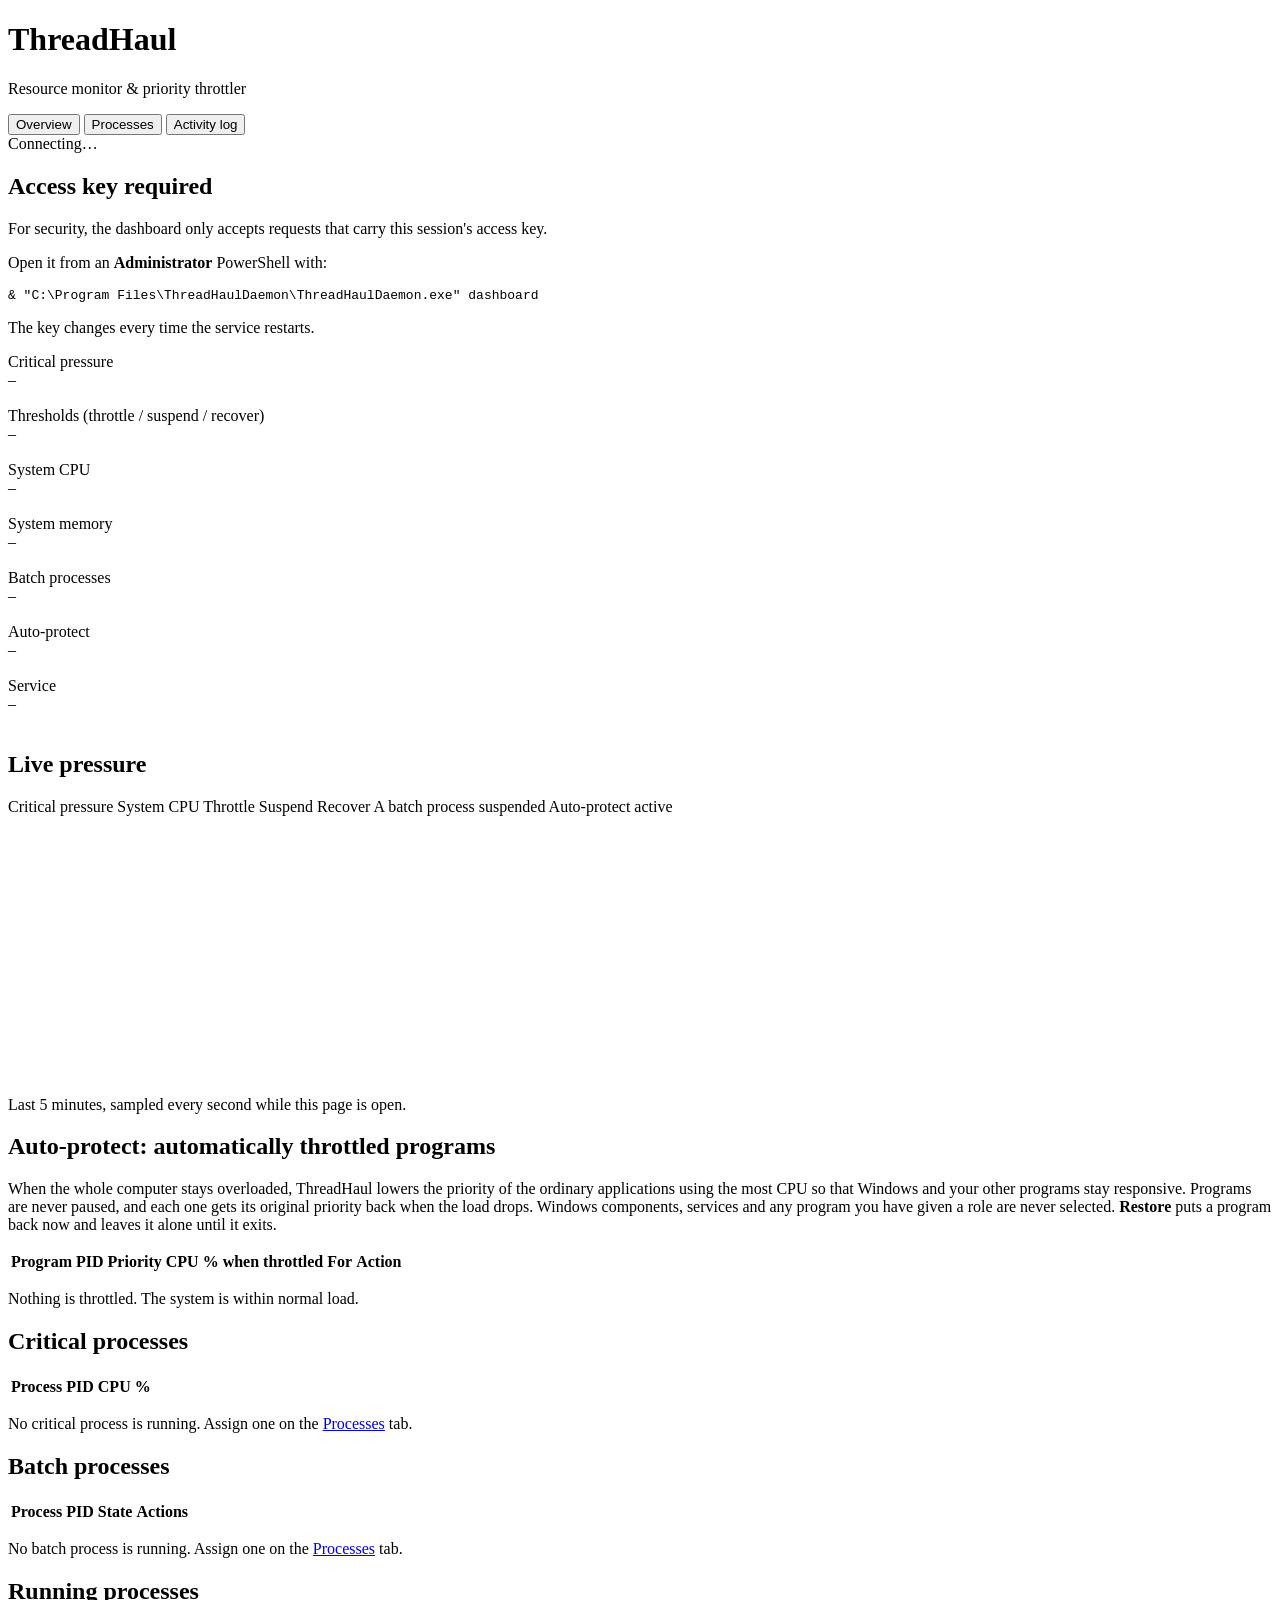
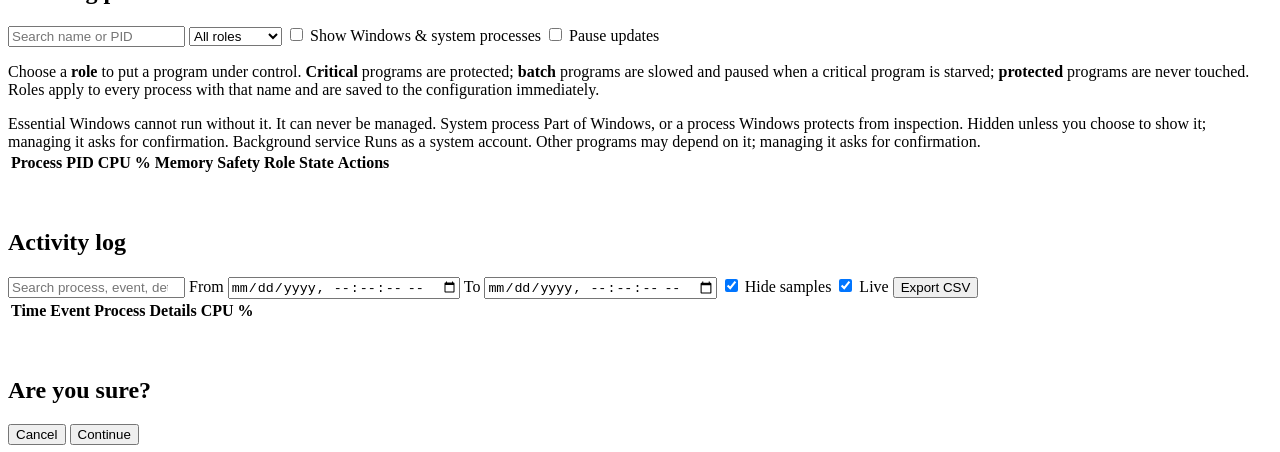
==== web/dashboard/index.html @ b4f81c67 "Restructure repository for open-source release Layout: - src/{actuator,telemetry,config,logging,serv" ====
<!doctype html>
<html lang="en">
<head>
  <meta charset="utf-8">
  <meta name="viewport" content="width=device-width, initial-scale=1">
  <title>ThreadHaul Dashboard</title>
  <link rel="stylesheet" href="/styles.css">
  <script src="/app.js" defer></script>
</head>
<body>
  <header class="topbar">
    <div class="brand">
      <span class="logo" aria-hidden="true"></span>
      <div>
        <h1>ThreadHaul</h1>
        <p class="subtitle">Resource monitor &amp; priority throttler</p>
      </div>
    </div>
    <nav class="tabs" role="tablist">
      <button class="tab active" data-tab="overview" role="tab">Overview</button>
      <button class="tab" data-tab="processes" role="tab">Processes</button>
      <button class="tab" data-tab="log" role="tab">Activity log</button>
    </nav>
    <div class="conn" id="conn"><span class="dot"></span><span id="conn-text">Connecting…</span></div>
  </header>

  <div id="auth" class="auth hidden">
    <div class="auth-card">
      <h2>Access key required</h2>
      <p>For security, the dashboard only accepts requests that carry this session's access key.</p>
      <p>Open it from an <strong>Administrator</strong> PowerShell with:</p>
      <pre>&amp; "C:\Program Files\ThreadHaulDaemon\ThreadHaulDaemon.exe" dashboard</pre>
      <p class="muted">The key changes every time the service restarts.</p>
    </div>
  </div>

  <main id="app">
    <!-- ============================== OVERVIEW ============================== -->
    <section id="tab-overview" class="panel">
      <div class="cards">
        <div class="card" id="card-pressure">
          <div class="card-label">Critical pressure</div>
          <div class="card-value" id="kpi-pressure">–</div>
          <div class="card-sub" id="kpi-pressure-sub">&nbsp;</div>
        </div>
        <div class="card">
          <div class="card-label">Thresholds (throttle / suspend / recover)</div>
          <div class="card-value small" id="kpi-thresholds">–</div>
          <div class="card-sub" id="kpi-thresholds-sub">&nbsp;</div>
        </div>
        <div class="card">
          <div class="card-label">System CPU</div>
          <div class="card-value" id="kpi-cpu">–</div>
          <div class="meter"><span id="meter-cpu"></span></div>
          <div class="card-sub" id="kpi-cpu-sub">&nbsp;</div>
        </div>
        <div class="card">
          <div class="card-label">System memory</div>
          <div class="card-value" id="kpi-mem">–</div>
          <div class="meter"><span id="meter-mem"></span></div>
          <div class="card-sub" id="kpi-mem-sub">&nbsp;</div>
        </div>
        <div class="card">
          <div class="card-label">Batch processes</div>
          <div class="card-value" id="kpi-batch">–</div>
          <div class="card-sub" id="kpi-batch-sub">&nbsp;</div>
        </div>
        <div class="card" id="card-auto">
          <div class="card-label">Auto-protect</div>
          <div class="card-value small" id="kpi-auto">–</div>
          <div class="card-sub" id="kpi-auto-sub">&nbsp;</div>
        </div>
        <div class="card">
          <div class="card-label">Service</div>
          <div class="card-value small" id="kpi-service">–</div>
          <div class="card-sub" id="kpi-service-sub">&nbsp;</div>
        </div>
      </div>

      <div class="box">
        <div class="box-head">
          <h2>Live pressure</h2>
          <div class="legend">
            <span><i class="sw sw-pressure"></i>Critical pressure</span>
            <span><i class="sw sw-cpu"></i>System CPU</span>
            <span><i class="sw sw-high"></i>Throttle</span>
            <span><i class="sw sw-crit"></i>Suspend</span>
            <span><i class="sw sw-low"></i>Recover</span>
            <span><i class="sw sw-susp"></i>A batch process suspended</span>
            <span><i class="sw sw-auto"></i>Auto-protect active</span>
          </div>
        </div>
        <canvas id="chart" height="260"></canvas>
        <p class="muted small-note">Last 5 minutes, sampled every second while this page is open.</p>
      </div>

      <div class="box" id="auto-box">
        <div class="box-head">
          <h2>Auto-protect: automatically throttled programs</h2>
          <span class="muted small-note" id="auto-rule"></span>
        </div>
        <p class="hint">
          When the whole computer stays overloaded, ThreadHaul lowers the priority of the ordinary applications using the most
          CPU so that Windows and your other programs stay responsive. Programs are never paused, and each one gets its original
          priority back when the load drops. Windows components, services and any program you have given a role are never
          selected. <strong>Restore</strong> puts a program back now and leaves it alone until it exits.
        </p>
        <table class="table">
          <thead><tr><th>Program</th><th>PID</th><th>Priority</th><th class="num">CPU % when throttled</th><th class="num">For</th><th class="actions-col">Action</th></tr></thead>
          <tbody id="auto-body"></tbody>
        </table>
        <p class="empty hidden" id="auto-empty">Nothing is throttled. The system is within normal load.</p>
      </div>

      <div class="grid2">
        <div class="box">
          <div class="box-head"><h2>Critical processes</h2></div>
          <table class="table">
            <thead><tr><th>Process</th><th>PID</th><th class="num">CPU %</th></tr></thead>
            <tbody id="critical-body"></tbody>
          </table>
          <p class="empty hidden" id="critical-empty">No critical process is running. Assign one on the <a href="#" data-goto="processes">Processes</a> tab.</p>
        </div>
        <div class="box">
          <div class="box-head"><h2>Batch processes</h2></div>
          <table class="table">
            <thead><tr><th>Process</th><th>PID</th><th>State</th><th class="actions-col">Actions</th></tr></thead>
            <tbody id="batch-body"></tbody>
          </table>
          <p class="empty hidden" id="batch-empty">No batch process is running. Assign one on the <a href="#" data-goto="processes">Processes</a> tab.</p>
        </div>
      </div>
    </section>

    <!-- ============================== PROCESSES ============================== -->
    <section id="tab-processes" class="panel hidden">
      <div class="box">
        <div class="box-head">
          <h2>Running processes</h2>
          <div class="toolbar">
            <input type="search" id="proc-search" placeholder="Search name or PID" autocomplete="off">
            <select id="proc-role-filter">
              <option value="all">All roles</option>
              <option value="critical">Critical</option>
              <option value="batch">Batch</option>
              <option value="protected">Protected</option>
              <option value="none">Unassigned</option>
            </select>
            <label class="check"><input type="checkbox" id="proc-show-system"> Show Windows &amp; system processes</label>
            <label class="check"><input type="checkbox" id="proc-pause"> Pause updates</label>
          </div>
        </div>
        <p class="hint">
          Choose a <strong>role</strong> to put a program under control. <strong>Critical</strong> programs are protected;
          <strong>batch</strong> programs are slowed and paused when a critical program is starved;
          <strong>protected</strong> programs are never touched. Roles apply to every process with that name and are saved to the
          configuration immediately.
        </p>
        <div class="safety-legend">
          <span><span class="badge safety-essential">Essential</span> Windows cannot run without it. It can never be managed.</span>
          <span><span class="badge safety-system">System process</span> Part of Windows, or a process Windows protects from inspection. Hidden unless you choose to show it; managing it asks for confirmation.</span>
          <span><span class="badge safety-service">Background service</span> Runs as a system account. Other programs may depend on it; managing it asks for confirmation.</span>
        </div>
        <div class="table-wrap">
          <table class="table sortable" id="proc-table">
            <thead>
              <tr>
                <th data-sort="name">Process</th>
                <th data-sort="pid" class="num">PID</th>
                <th data-sort="cpu" class="num sorted-desc">CPU %</th>
                <th data-sort="mem" class="num">Memory</th>
                <th data-sort="safety">Safety</th>
                <th data-sort="role">Role</th>
                <th>State</th>
                <th class="actions-col">Actions</th>
              </tr>
            </thead>
            <tbody id="proc-body"></tbody>
          </table>
        </div>
        <p class="muted small-note" id="proc-hidden"></p>
        <p class="muted small-note" id="proc-footer">&nbsp;</p>
      </div>
    </section>

    <!-- ============================== LOG ============================== -->
    <section id="tab-log" class="panel hidden">
      <div class="box">
        <div class="box-head">
          <h2>Activity log</h2>
          <div class="toolbar">
            <input type="search" id="log-search" placeholder="Search process, event, details" autocomplete="off">
            <label class="field">From <input type="datetime-local" id="log-from" step="1"></label>
            <label class="field">To <input type="datetime-local" id="log-to" step="1"></label>
            <label class="check"><input type="checkbox" id="log-hide-samples" checked> Hide samples</label>
            <label class="check"><input type="checkbox" id="log-live" checked> Live</label>
            <button class="btn" id="log-export">Export CSV</button>
          </div>
        </div>
        <div class="chips" id="log-types"></div>
        <div class="table-wrap">
          <table class="table log-table">
            <thead>
              <tr><th class="time-col">Time</th><th>Event</th><th>Process</th><th>Details</th><th class="num">CPU %</th></tr>
            </thead>
            <tbody id="log-body"></tbody>
          </table>
        </div>
        <p class="muted small-note" id="log-footer">&nbsp;</p>
      </div>
    </section>
  </main>

  <div id="toast" class="toast hidden" role="status"></div>

  <div id="modal" class="modal hidden" role="dialog" aria-modal="true" aria-labelledby="modal-title">
    <div class="modal-card">
      <h2 id="modal-title">Are you sure?</h2>
      <p id="modal-body"></p>
      <p class="modal-reason" id="modal-reason"></p>
      <div class="modal-actions">
        <button class="btn" id="modal-cancel">Cancel</button>
        <button class="btn btn-danger-solid" id="modal-ok">Continue</button>
      </div>
    </div>
  </div>
</body>
</html>
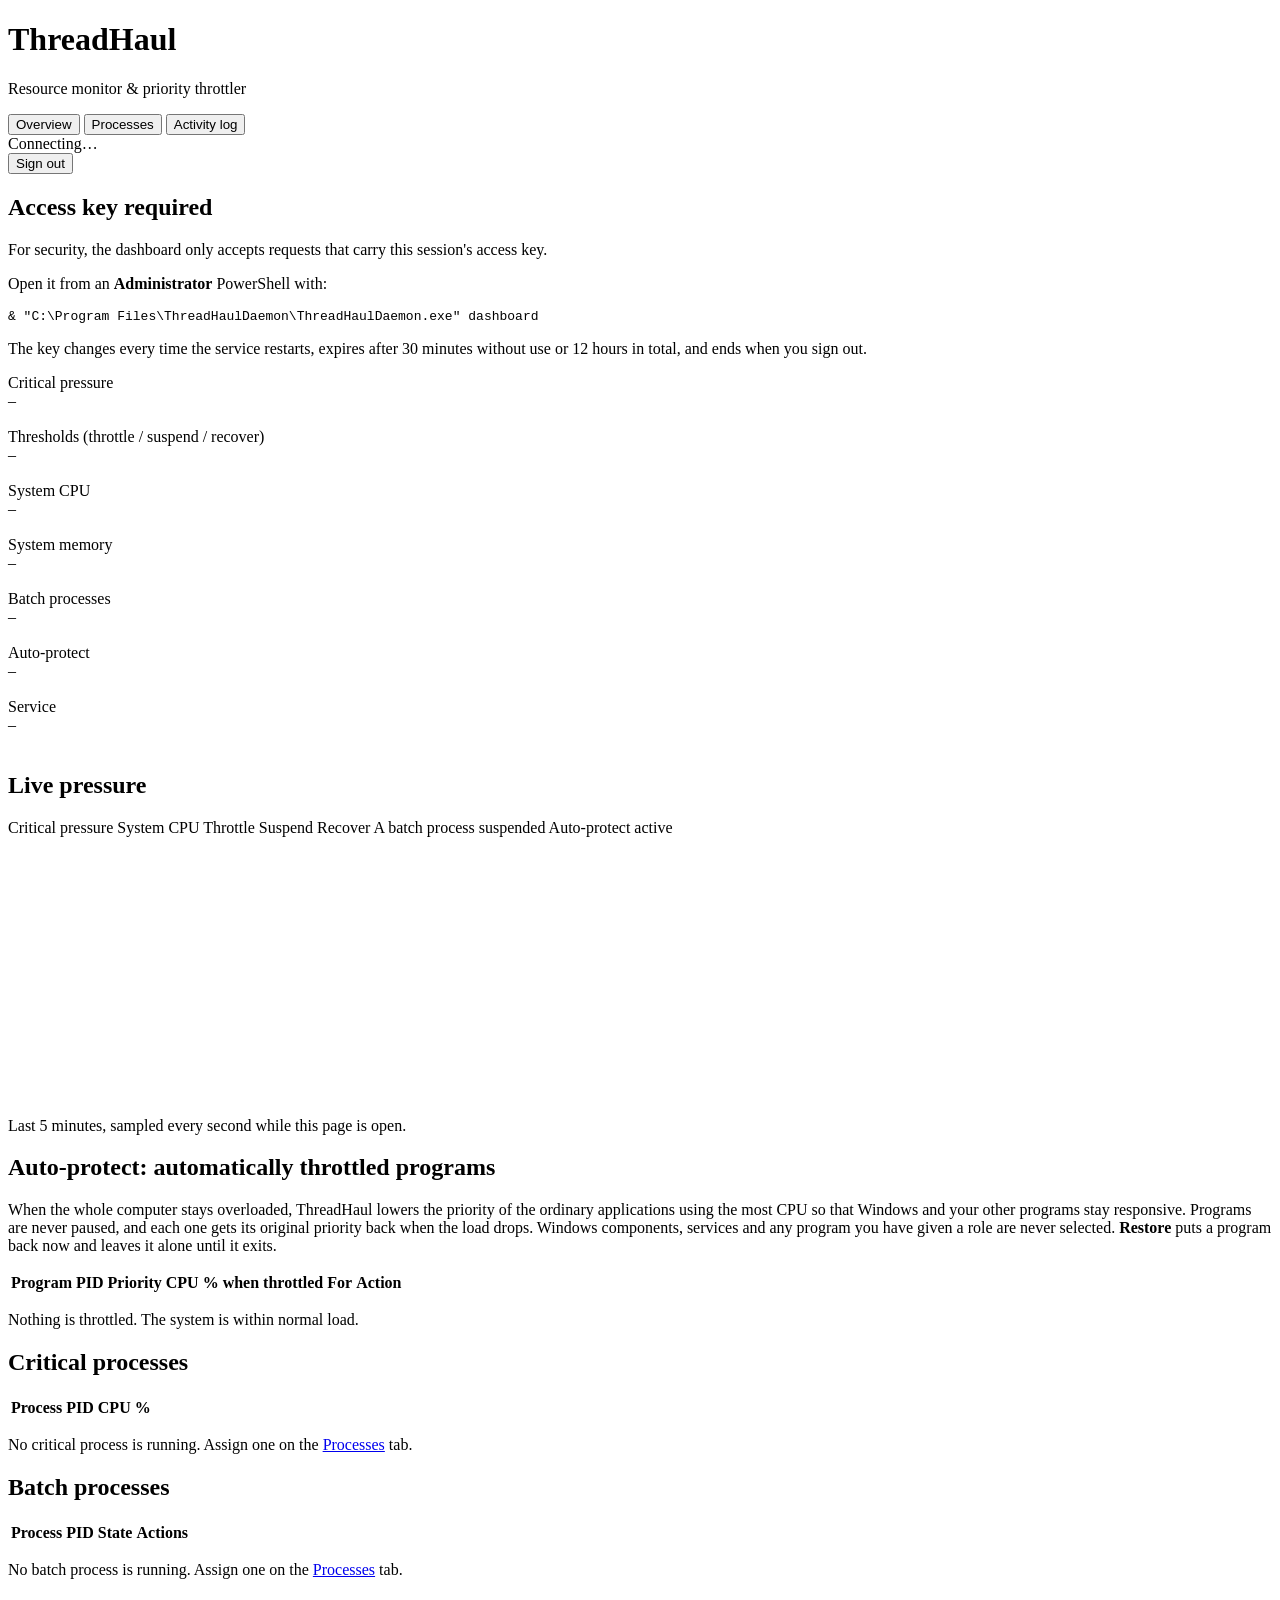
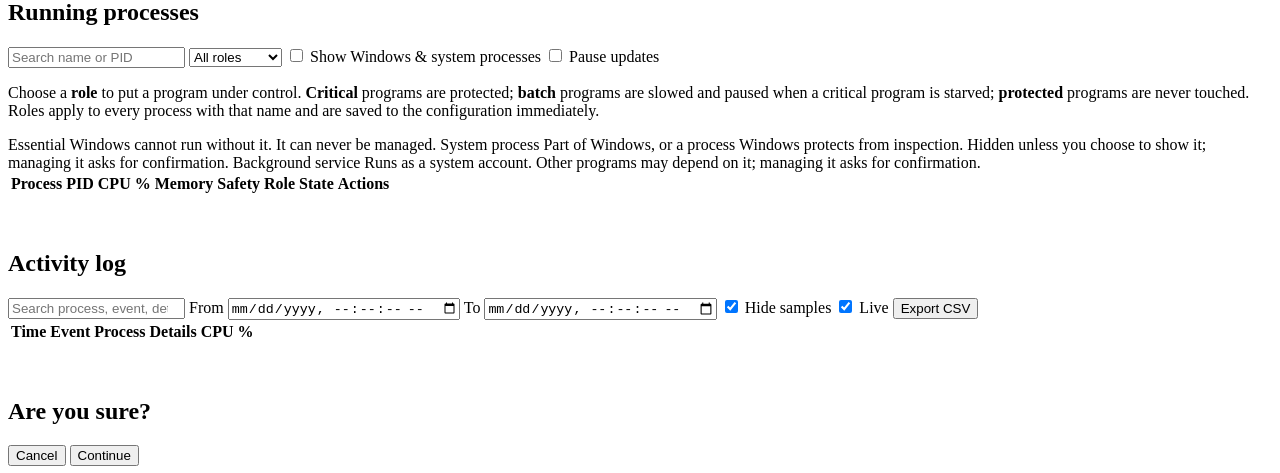
==== commit 8d5c622b: "Expire dashboard sessions, add sign-out and bad-token lockout The dashboard access key now expires a" ====
--- a/web/dashboard/index.html
+++ b/web/dashboard/index.html
@@ -22,6 +22,7 @@
       <button class="tab" data-tab="log" role="tab">Activity log</button>
     </nav>
     <div class="conn" id="conn"><span class="dot"></span><span id="conn-text">Connecting…</span></div>
+    <button class="btn" id="signout" type="button" title="End this dashboard session">Sign out</button>
   </header>
 
   <div id="auth" class="auth hidden">
@@ -30,7 +31,7 @@
       <p>For security, the dashboard only accepts requests that carry this session's access key.</p>
       <p>Open it from an <strong>Administrator</strong> PowerShell with:</p>
       <pre>&amp; "C:\Program Files\ThreadHaulDaemon\ThreadHaulDaemon.exe" dashboard</pre>
-      <p class="muted">The key changes every time the service restarts.</p>
+      <p class="muted" id="auth-reason">The key changes every time the service restarts, expires after 30 minutes without use or 12 hours in total, and ends when you sign out.</p>
     </div>
   </div>
 
